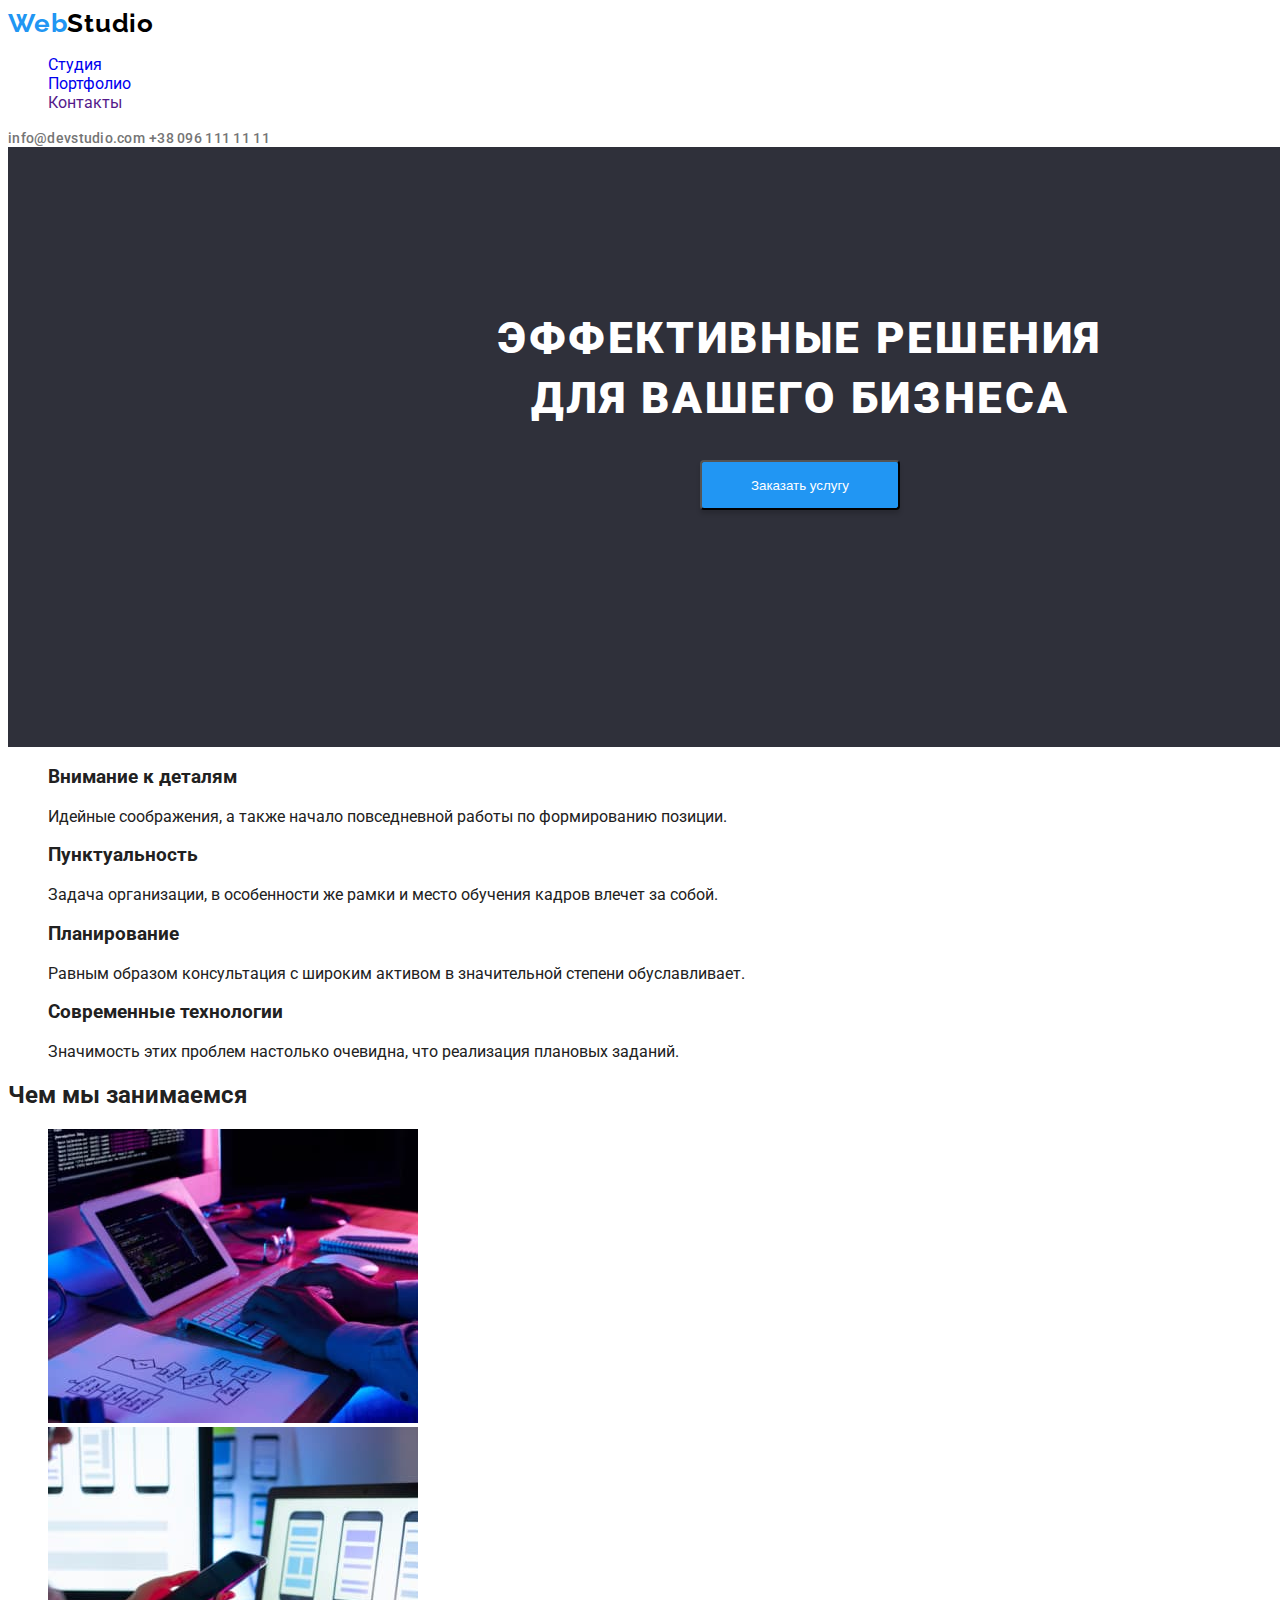
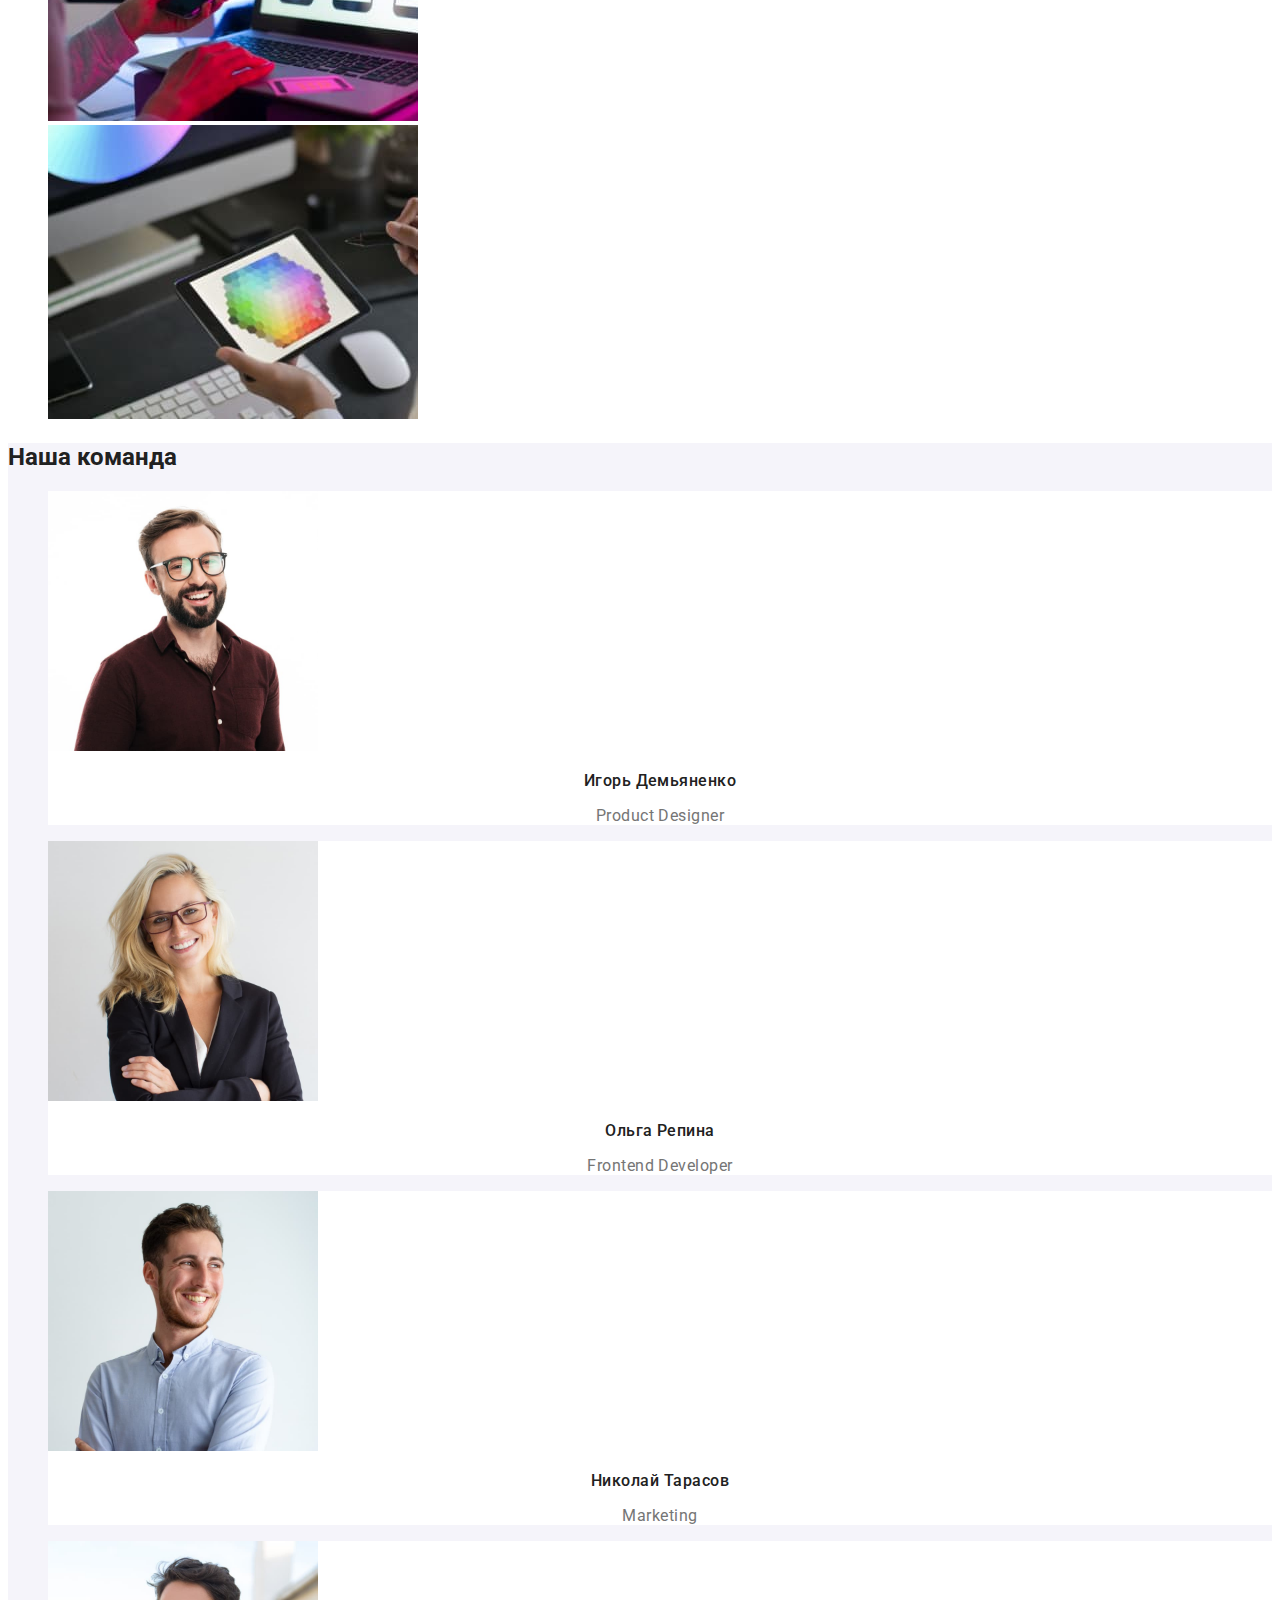
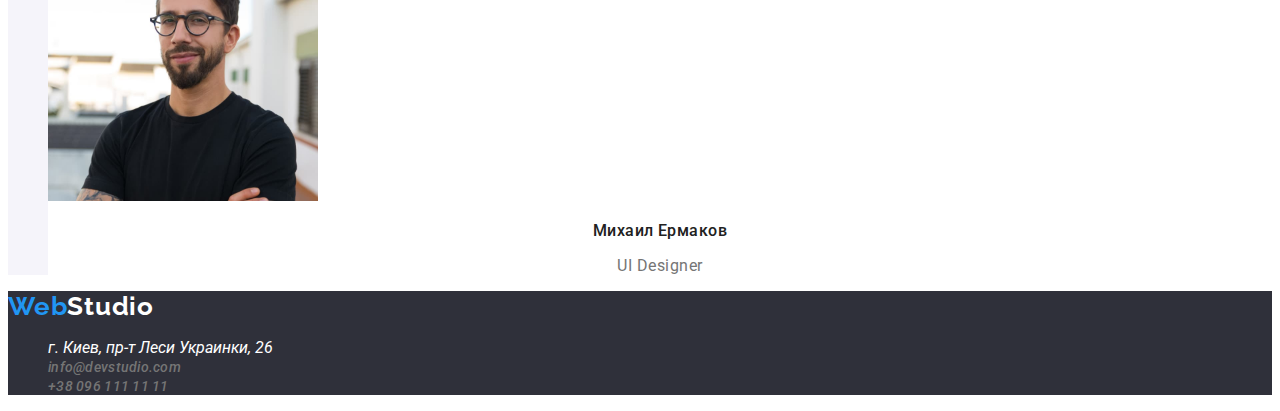
==== index.html @ bff6f519 "Add files via upload" ====
<!DOCTYPE html>
<html lang="ru">
<head>
    <meta charset="UTF-8">
    <meta http-equiv="X-UA-Compatible" content="IE=edge">
    <meta name="viewport" content="width=device-width, initial-scale=1.0">
    <title>Web Studio</title>
    <link rel="stylesheet" href="./css/styles.css">
    <link rel="preconnect" href="https://fonts.googleapis.com">
    <link rel="preconnect" href="https://fonts.gstatic.com" crossorigin>
    <link href="https://fonts.googleapis.com/css2?family=Raleway:wght@700&family=Roboto:wght@400;500;700;900&display=swap" rel="stylesheet">
</head>

<body>
<!-- header-->
    <header class="header">
    
        <nav>
                <a class="logo link" href="./index.html">Web<span class="logo-part-head">Studio</span></a>
            <ul class="menu list">
                <li class="menu-item"><a class="link" href="./index.html">Студия</a></li>
                <li class="menu-item"><a class="link" href="./portfolio.html">Портфолио</a></li>
                <li class="menu-item"><a class="link" href="">Контакты</a></li>
            </ul>
        </nav>
                <a class="contact link" href="mailto:info@devstudio.com">info@devstudio.com</a>
                <a class="contact link" href="tel:+380961111111">+38 096 111 11 11</a>

    </header>

<!--main-->
<main>
    <section class="sale">
        <div class="title">
        <h1 class="glavniy">Эффективные решения <br> для вашего бизнеса</h1>
        <button class="main-btn" type="button">Заказать услугу</button>
    </div>
    </section>

    <section class="skill">
    <ul class="list">
        <li>
            <h3>Внимание к деталям</h3>
            <p>Идейные соображения, а также начало повседневной работы по формированию позиции.</p>
        </li>
        <li>
            <h3>Пунктуальность</h3>
            <p>Задача организации, в особенности же рамки и место обучения кадров влечет за собой.</p>
        </li>
        <li>
            <h3>Планирование</h3>
            <p>Равным образом консультация с широким активом в значительной степени обуславливает.</p>
        </li>
        <li>
            <h3>Современные технологии</h3>
            <p>Значимость этих проблем настолько очевидна, что реализация плановых заданий.</p>
        </li>
    </ul>
    </section>
    <section>
        <h2>Чем мы занимаемся</h2>
        <ul class="list">
            <li>
                <img src="./images/box1.jpg"  width="370" height="294" alt="создание кода">
            </li>
            <li>
                <img src="./images/box2.jpg"  width="370" height="294" alt="проверка моб. версии">
            </li>
            <li>
                <img src="./images/box3.jpg"  width="370" height="294" alt="цветовая палитра">
            </li>
        </ul>
    </section>
    <section class="team">
        <h2>Наша команда</h2>

        <ul class="list">
            <li class="people">
                <img src="./images/designer.jpg" width="270" height="260" alt="Игорь Демьяненко">
                <h3 class="name">Игорь Демьяненко</h3>
                <p lang="en" class="prof">Product Designer</p>
            </li>
            <li class="people">
                <img src="./images/developer.jpg" width="270"  height="260" alt="Ольга Репина" >
                <h3 class="name">Ольга Репина</h3>
                <p lang="en" class="prof">Frontend Developer</p>
            </li>
            <li class="people">
                <img src="./images/marketing.jpg" width="270" height="260" alt="Николай Тарасов">
                <h3 class="name">Николай Тарасов</h3>
                <p lang="en" class="prof">Marketing</p>
            </li>
            <li class="people">
                <img src="./images/uidesigner.jpg" width="270" height="260" alt="Михаил Ермаков">
                <h3 class="name">Михаил Ермаков</h3>
                <p lang="en" class="prof">UI Designer</p>
            </li>
        </ul>
    </section>
</main>


    <footer class="footer">
        <section>
            <a class="logo link" href="./index.html">Web<span class="logo-part-foot">Studio</span></a>
    <address>
        <ul class="list">
            <li><a class="footer-address link"  href="https://goo.su/DPFk" target="_blank" rel="noopeneer">г. Киев, пр-т Леси Украинки, 26</a></li>
            <li><a class="contact link"  href="mailto:info@devstudio.com">info@devstudio.com</a></li>
            <li><a class="contact link"  href="tel:+380961111111">+38 096 111 11 11</a></li>
        </ul>
    </address>
</section>
    </footer>


</body>
</html>
---- css/styles.css ----
body {
	font-family: 'Roboto', sans-serif;
	color: #212121;
}
/*li{
	display: inline-block;
	list-style-type: none;
}*/
.header {
}
.logo{
	font-family: 'Raleway', sans-serif;
	font-weight: 700;
	font-size: 26px;
	line-height: 1.2;
	letter-spacing: 0.03em;
	color: #2196F3;
}
.link{
	text-decoration:none;
}
.logo-part-head{
	font-family: 'Raleway', sans-serif;
	font-weight: 700;
	font-size: 26px;
	line-height: 1.2;
	letter-spacing: 0.03em;
	color:#000000;
}
.menu {
}
.list{
	list-style: none;
}
.menu-item:hover, .menu-item:focus {
	color: #2196F3;
}
.contact:hover, .contact:focus {
	color: #2196F3;
}

.contact{
	font-weight: 500;
	font-size: 14px;
	line-height: 1.14;
	letter-spacing: 0.02em;
	color: #757575;
}
.sale{
    background-color: #2F303A;
    width: 1600px;
    height: 600px;
    }
.title {
}
.glavniy{
	font-weight: 900;
	font-size: 44px;
	line-height: 1.36;
	text-align: center;
	letter-spacing: 0.06em;
	text-transform: uppercase;
	color: #FFFFFF;
	position: absolute;
	width: 696px;
	height: 120px;
	left: 452px;
	top: 280px;
}
.main-btn{
	position: absolute;
	width: 200px;
	height: 50px;
	left: 700px;
	top: 430px;
	margin-top: 30px;
	cursor: pointer;
	background: #2196F3;
	box-shadow: 0px 4px 4px rgba(0, 0, 0, 0.15);
	border-radius: 4px;
	color: #FFFFFF;
}
.main-btn:hover, .main-btn:focus{
    background-color: #188ce8;
    color: #FFfFFF; 
}
.skill{
}
.team{
	/*position: absolute;
	width: 1600px;
	height: 648px;
	left: 0px;
	top: 1449px;*/
	background: #F5F4FA;
}
.people{
    background-color: #fff;
}
.name{
	font-weight: 500;
	font-size: 16px;
	line-height: 1.19;
	text-align: center;
	letter-spacing: 0.03em;
	color: #212121;
}
.prof{
	font-weight: 400;
	font-size: 16px;
	line-height: 1.19;
	text-align: center;
	letter-spacing: 0.03em;
	color: #757575;
}
.footer{
	/*width: 1600px;
	height: 252px;
	left: 0px;
	top: 2097px;*/
	background: #2F303A;
}
.logo-part-foot{
	font-family: 'Raleway', sans-serif;
	font-weight: 700;
	font-size: 26px;
	line-height: 1.2;
	letter-spacing: 0.03em;
	color:#FFFFFF;
}
.footer-address{
	color: #FFFFFF;
}
/* ==================== портфолио клас ==================== */
.btn{
	
	width: 103px;
	height: 38px;
	left: 865px;
	top: 174px;
	background: #F5F4FA;
	border-radius: 4px;
	cursor: pointer;
}
.btn:hover, .btn:focus	{
	background: #2196F3;
	color: #fff;
}
.hidden { display: none }
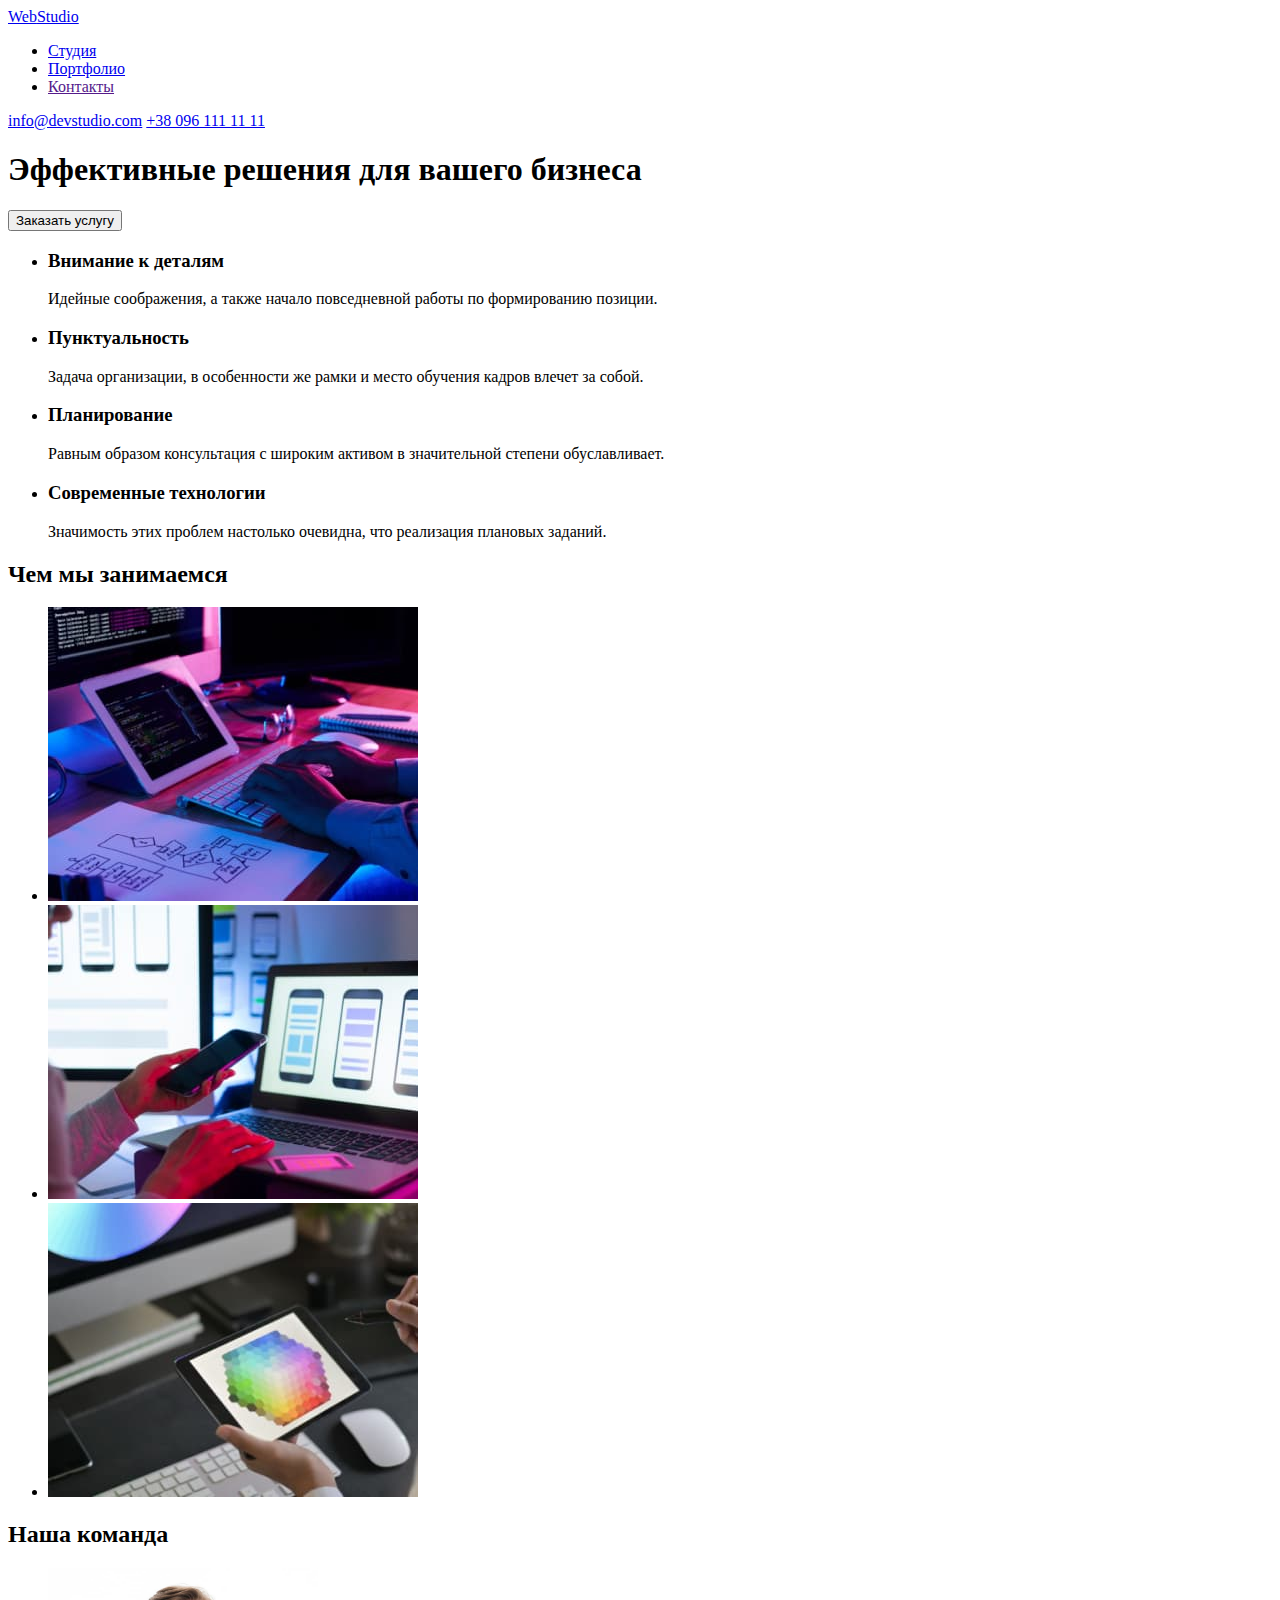
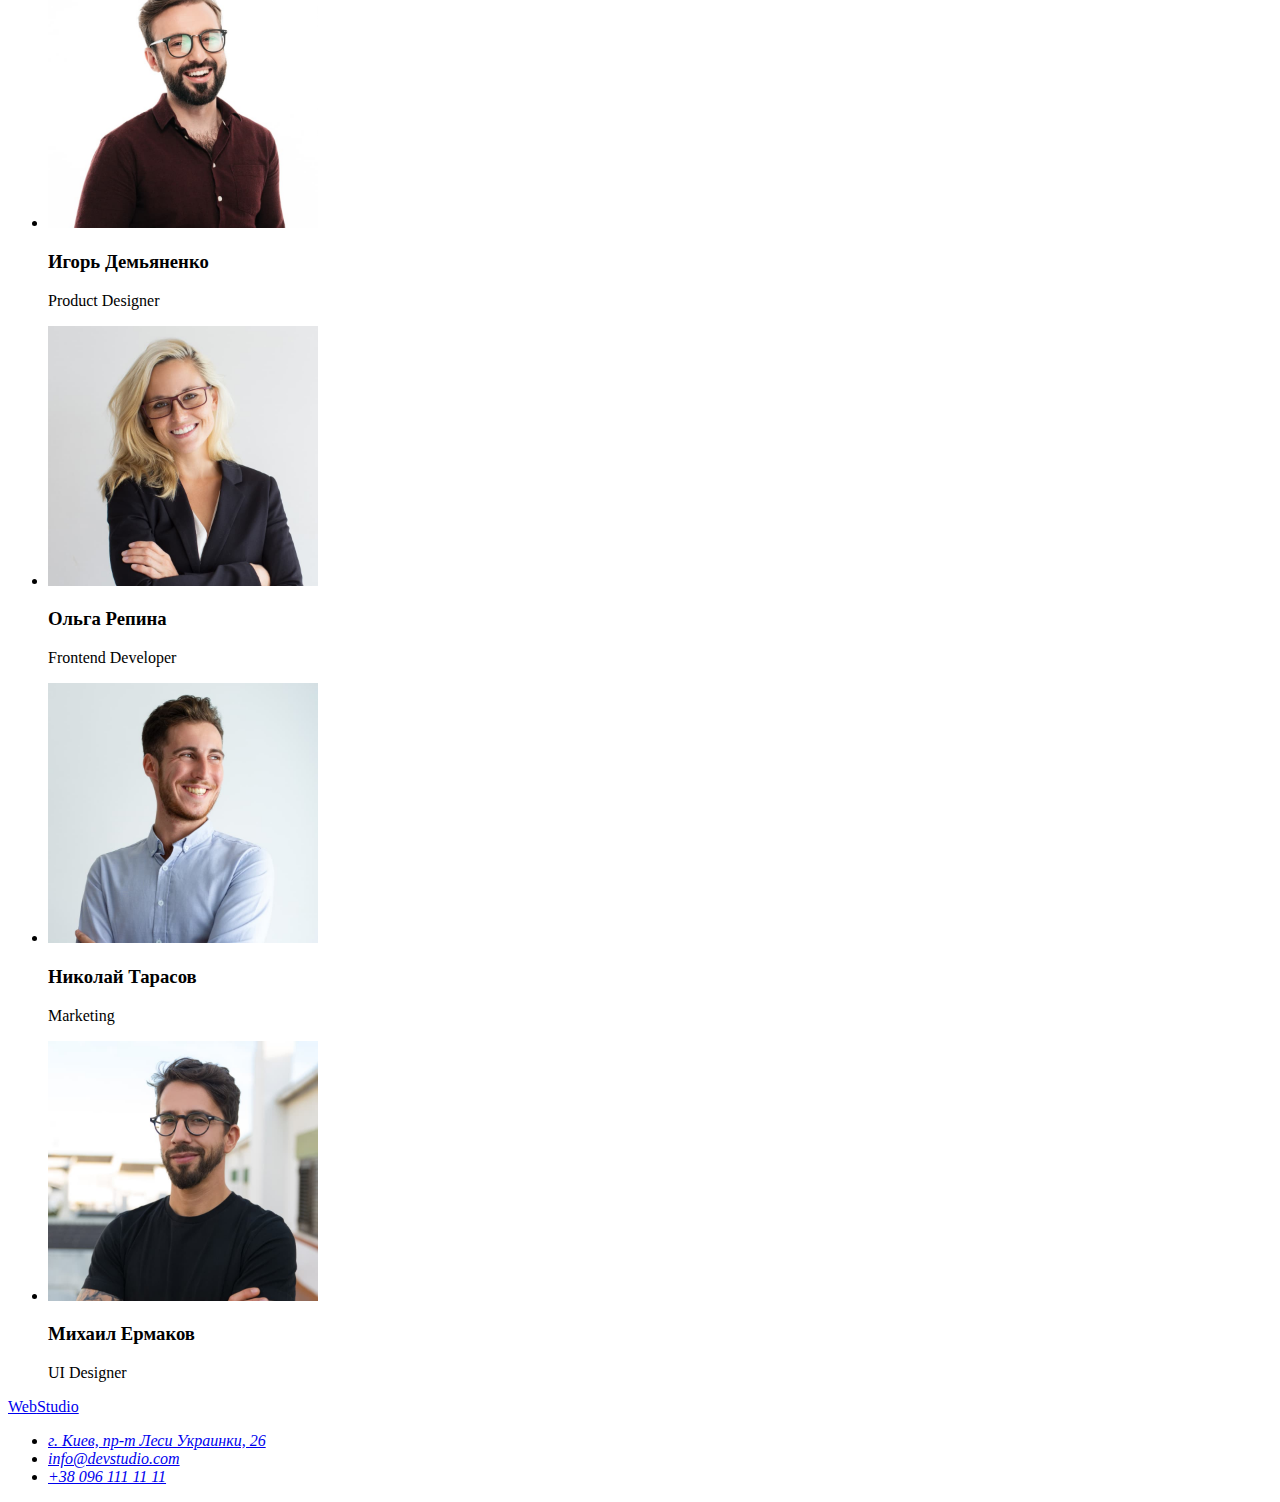
==== commit 817865f8: "Add files via upload" ====
--- a/index.html
+++ b/index.html
@@ -6,10 +6,10 @@
     <meta http-equiv="X-UA-Compatible" content="IE=edge">
     <meta name="viewport" content="width=device-width, initial-scale=1.0">
     <title>Web Studio</title>
-    <link rel="stylesheet" href="./css/styles.css">
     <link rel="preconnect" href="https://fonts.googleapis.com">
     <link rel="preconnect" href="https://fonts.gstatic.com" crossorigin>
     <link href="https://fonts.googleapis.com/css2?family=Raleway:wght@700&family=Roboto:wght@400;500;700;900&display=swap" rel="stylesheet">
+    <link rel="stylesheet" href="./css/styles.css">
 </head>
 
 <body>
@@ -19,9 +19,9 @@
         <nav>
                 <a class="logo link" href="./index.html">Web<span class="logo-part-head">Studio</span></a>
             <ul class="menu list">
-                <li class="menu-item"><a class="link" href="./index.html">Студия</a></li>
-                <li class="menu-item"><a class="link" href="./portfolio.html">Портфолио</a></li>
-                <li class="menu-item"><a class="link" href="">Контакты</a></li>
+                <li><a class="menu-item link" href="./index.html">Студия</a></li>
+                <li><a class="menu-item link" href="./portfolio.html">Портфолио</a></li>
+                <li><a class="menu-item link" href="">Контакты</a></li>
             </ul>
         </nav>
                 <a class="contact link" href="mailto:info@devstudio.com">info@devstudio.com</a>
@@ -32,34 +32,27 @@
 <!--main-->
 <main>
     <section class="sale">
-        <div class="title">
-        <h1 class="glavniy">Эффективные решения <br> для вашего бизнеса</h1>
+        <h1 class="glavniy">Эффективные решения для вашего бизнеса</h1>
         <button class="main-btn" type="button">Заказать услугу</button>
-    </div>
-    </section>
-
-    <section class="skill">
     <ul class="list">
         <li>
-            <h3>Внимание к деталям</h3>
-            <p>Идейные соображения, а также начало повседневной работы по формированию позиции.</p>
+            <h3 class="specific">Внимание к деталям</h3>
+            <p class="description">Идейные соображения, а также начало повседневной работы по формированию позиции.</p>
         </li>
         <li>
-            <h3>Пунктуальность</h3>
-            <p>Задача организации, в особенности же рамки и место обучения кадров влечет за собой.</p>
+            <h3 class="specific">Пунктуальность</h3>
+            <p class="description">Задача организации, в особенности же рамки и место обучения кадров влечет за собой.</p>
         </li>
         <li>
-            <h3>Планирование</h3>
-            <p>Равным образом консультация с широким активом в значительной степени обуславливает.</p>
+            <h3 class="specific">Планирование</h3>
+            <p class="description">Равным образом консультация с широким активом в значительной степени обуславливает.</p>
         </li>
         <li>
-            <h3>Современные технологии</h3>
-            <p>Значимость этих проблем настолько очевидна, что реализация плановых заданий.</p>
+            <h3 class="specific">Современные технологии</h3>
+            <p class="description">Значимость этих проблем настолько очевидна, что реализация плановых заданий.</p>
         </li>
     </ul>
-    </section>
-    <section>
-        <h2>Чем мы занимаемся</h2>
+        <h2 class="caption">Чем мы занимаемся</h2>
         <ul class="list">
             <li>
                 <img src="./images/box1.jpg"  width="370" height="294" alt="создание кода">
@@ -73,8 +66,7 @@
         </ul>
     </section>
     <section class="team">
-        <h2>Наша команда</h2>
-
+        <h2 class="caption">Наша команда</h2>
         <ul class="list">
             <li class="people">
                 <img src="./images/designer.jpg" width="270" height="260" alt="Игорь Демьяненко">
@@ -102,16 +94,14 @@
 
 
     <footer class="footer">
-        <section>
             <a class="logo link" href="./index.html">Web<span class="logo-part-foot">Studio</span></a>
-    <address>
+    <address class="adress">
         <ul class="list">
             <li><a class="footer-address link"  href="https://goo.su/DPFk" target="_blank" rel="noopeneer">г. Киев, пр-т Леси Украинки, 26</a></li>
             <li><a class="contact link"  href="mailto:info@devstudio.com">info@devstudio.com</a></li>
             <li><a class="contact link"  href="tel:+380961111111">+38 096 111 11 11</a></li>
         </ul>
     </address>
-</section>
     </footer>
 
 
